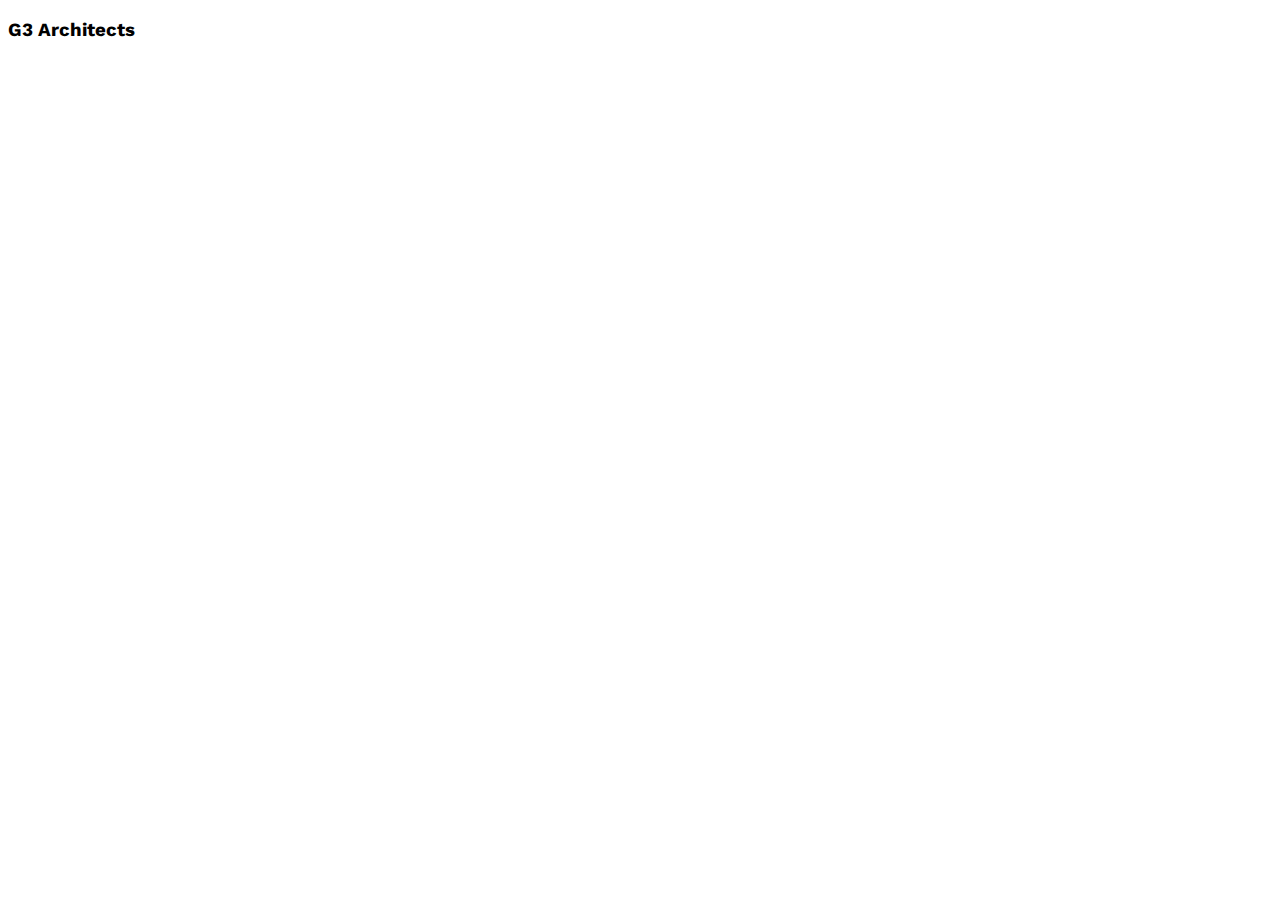
==== indx.html @ d2998f23 "added a google work sans font" ====
<!DOCTYPE html>
<html lang="en">
<head>
    <meta charset="UTF-8">
    <meta name="viewport" content="width=device-width, initial-scale=1.0">
    <title>g3 Architects</title>
    <link rel="stylesheet" href="styles/style.css">
</head>
<body  class="work-sans-font">
<header>
    <nav class="navbar">
         <h3>G3 Architects</h3>
    </nav>
</header>
<main>
   
</main>
<footer>

</footer>
</body>
</html>
---- styles/style.css ----
@import url('https://fonts.googleapis.com/css2?family=Work+Sans:ital,wght@0,100..900;1,100..900&display=swap');


.work-sans-font {
  font-family: "Work Sans", sans-serif;
  font-optical-sizing: auto;
  font-weight: 400;
  font-style: normal;
}
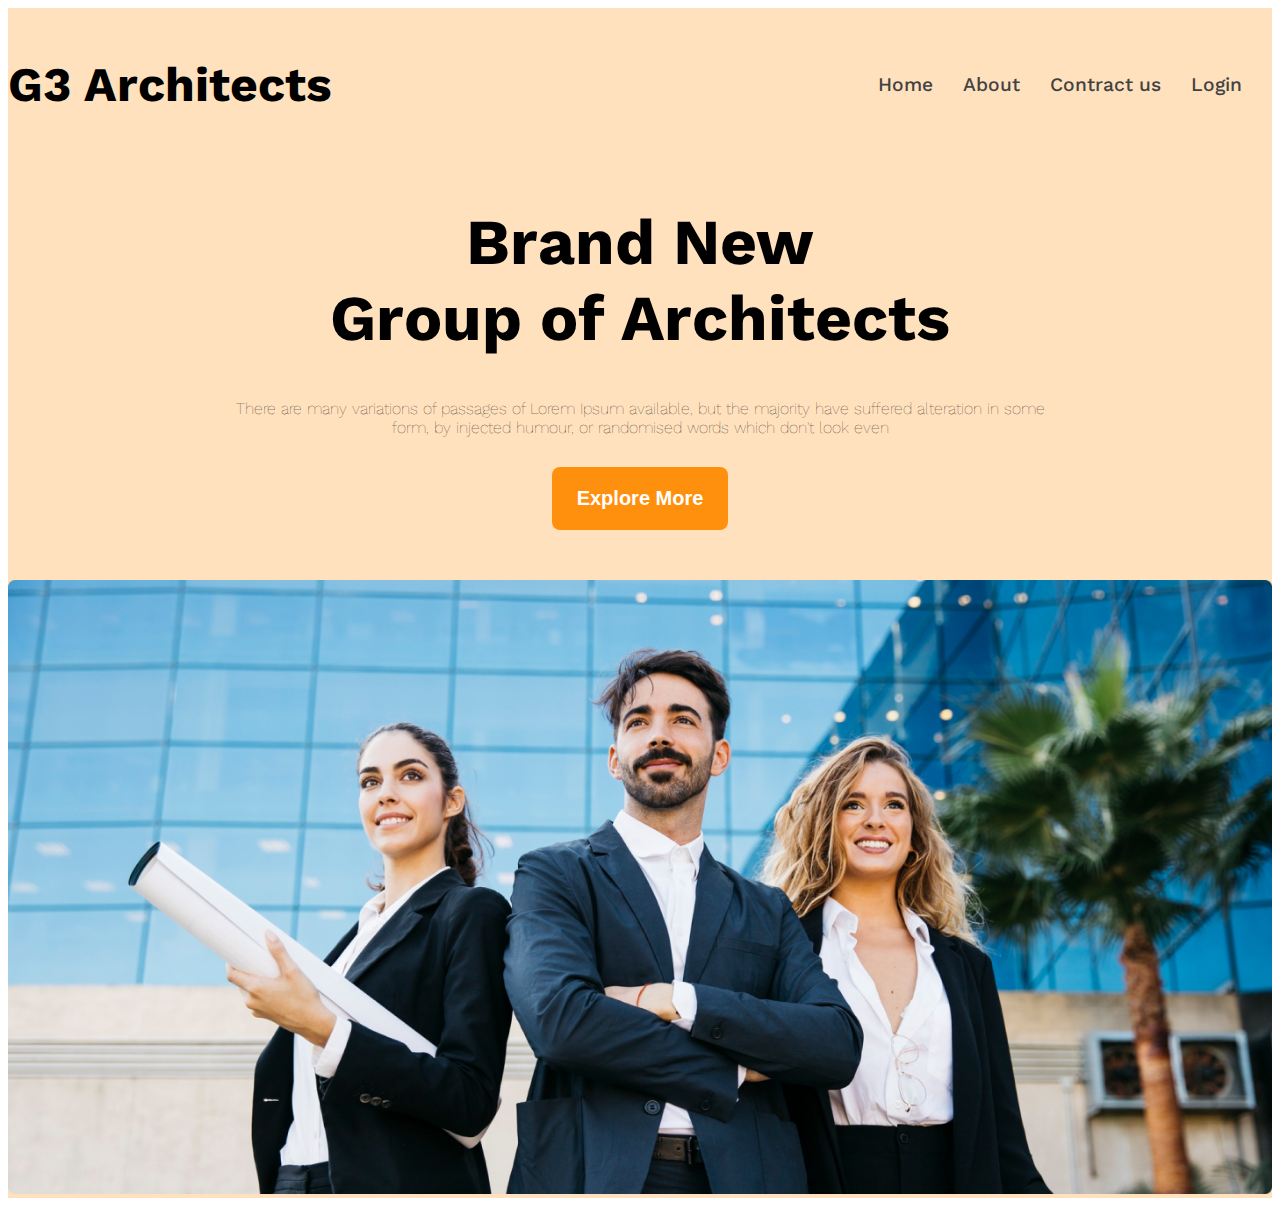
==== commit b8903d06: "add a responsive media qurey for small device" ====
--- a/indx.html
+++ b/indx.html
@@ -7,10 +7,24 @@
     <link rel="stylesheet" href="styles/style.css">
 </head>
 <body  class="work-sans-font">
-<header>
-    <nav class="navbar">
-         <h3>G3 Architects</h3>
+<header class=" bg-light">
+    <nav class="navbar display-flex">
+         <h3 class="brand">G3 Architects</h3>
+         <ul class="nav-links display-flex">
+            <li class="nav-item"><a href="" class="nav-link text-gray">Home</a></li>
+            <li class="nav-item"><a href="" class="nav-link text-gray">About</a></li>
+            <li class="nav-item"><a href="" class="nav-link text-gray">Contract us</a></li>
+            <li class="nav-item"><a href="" class="nav-link text-gray">Login</a></li>
+         </ul>
     </nav>
+    <div class="banner">
+       <div class="banner-content">
+        <h1 class="banner-title">Brand New </br> Group of Architects </h1>
+        <p class="banner-description">There are many variations of passages of Lorem Ipsum available, but the majority have suffered alteration in some form, by injected humour, or randomised words which don't look even</p>
+        <button  class="btn-primary">Explore More</button>
+       </div>
+         <img class="banner-image" src="images/banner.png" alt="">
+    </div>
 </header>
 <main>
    
--- a/styles/style.css
+++ b/styles/style.css
@@ -7,4 +7,88 @@
   font-optical-sizing: auto;
   font-weight: 400;
   font-style: normal;
-}+}
+/* shared styles */
+.display-flex{
+    display: flex;
+}
+
+
+/* dark02 */
+.text-gray{
+    color: #424242;
+}
+/* dqark03 */
+.text-light-gray{
+    color: #727272;
+}
+.bg-light{
+    background-color: rgb(255, 225, 189);
+}
+
+
+.btn-primary{
+    background-color: #FF900E;
+    color: white;
+    padding: 20px 25px;
+    font-size: 1.25rem;
+    font-weight: 600;
+    border-radius: 8px;
+    border: none;
+}
+
+/* header styles */
+.brand{
+    font-weight: 700;
+    font-size: 3rem;
+}
+
+/* nav-bar related styles */
+.navbar{
+   justify-content: space-between;
+   align-items: center;
+}
+
+.nav-item{
+   list-style: none;
+   margin-right: 30px;
+}
+
+.nav-link{
+    text-decoration: none;
+    font-weight: 500;
+    font-size: 1.2rem;
+}
+.navbar, .banner{
+    max-width: 1440px;
+    margin: 0 auto;
+}
+
+/* banner related style */
+.banner-content{
+    max-width: 850px;
+    margin: 0 auto;
+    text-align: center;
+    margin-bottom: 50px;
+}
+.banner-title{
+    font-weight: 700;
+    font-size: 4rem;
+}
+.banner-description{
+    font-weight: 12;
+    font-size: 1rem;
+    margin-bottom: 30px;
+}
+.banner-image{
+    width: 100%;
+}
+/* Responsive media qurey */
+@media screen and (max-width: 576px) {
+    .navbar, .nav-links{
+        flex-direction: column;
+    }
+    
+}
+
+    
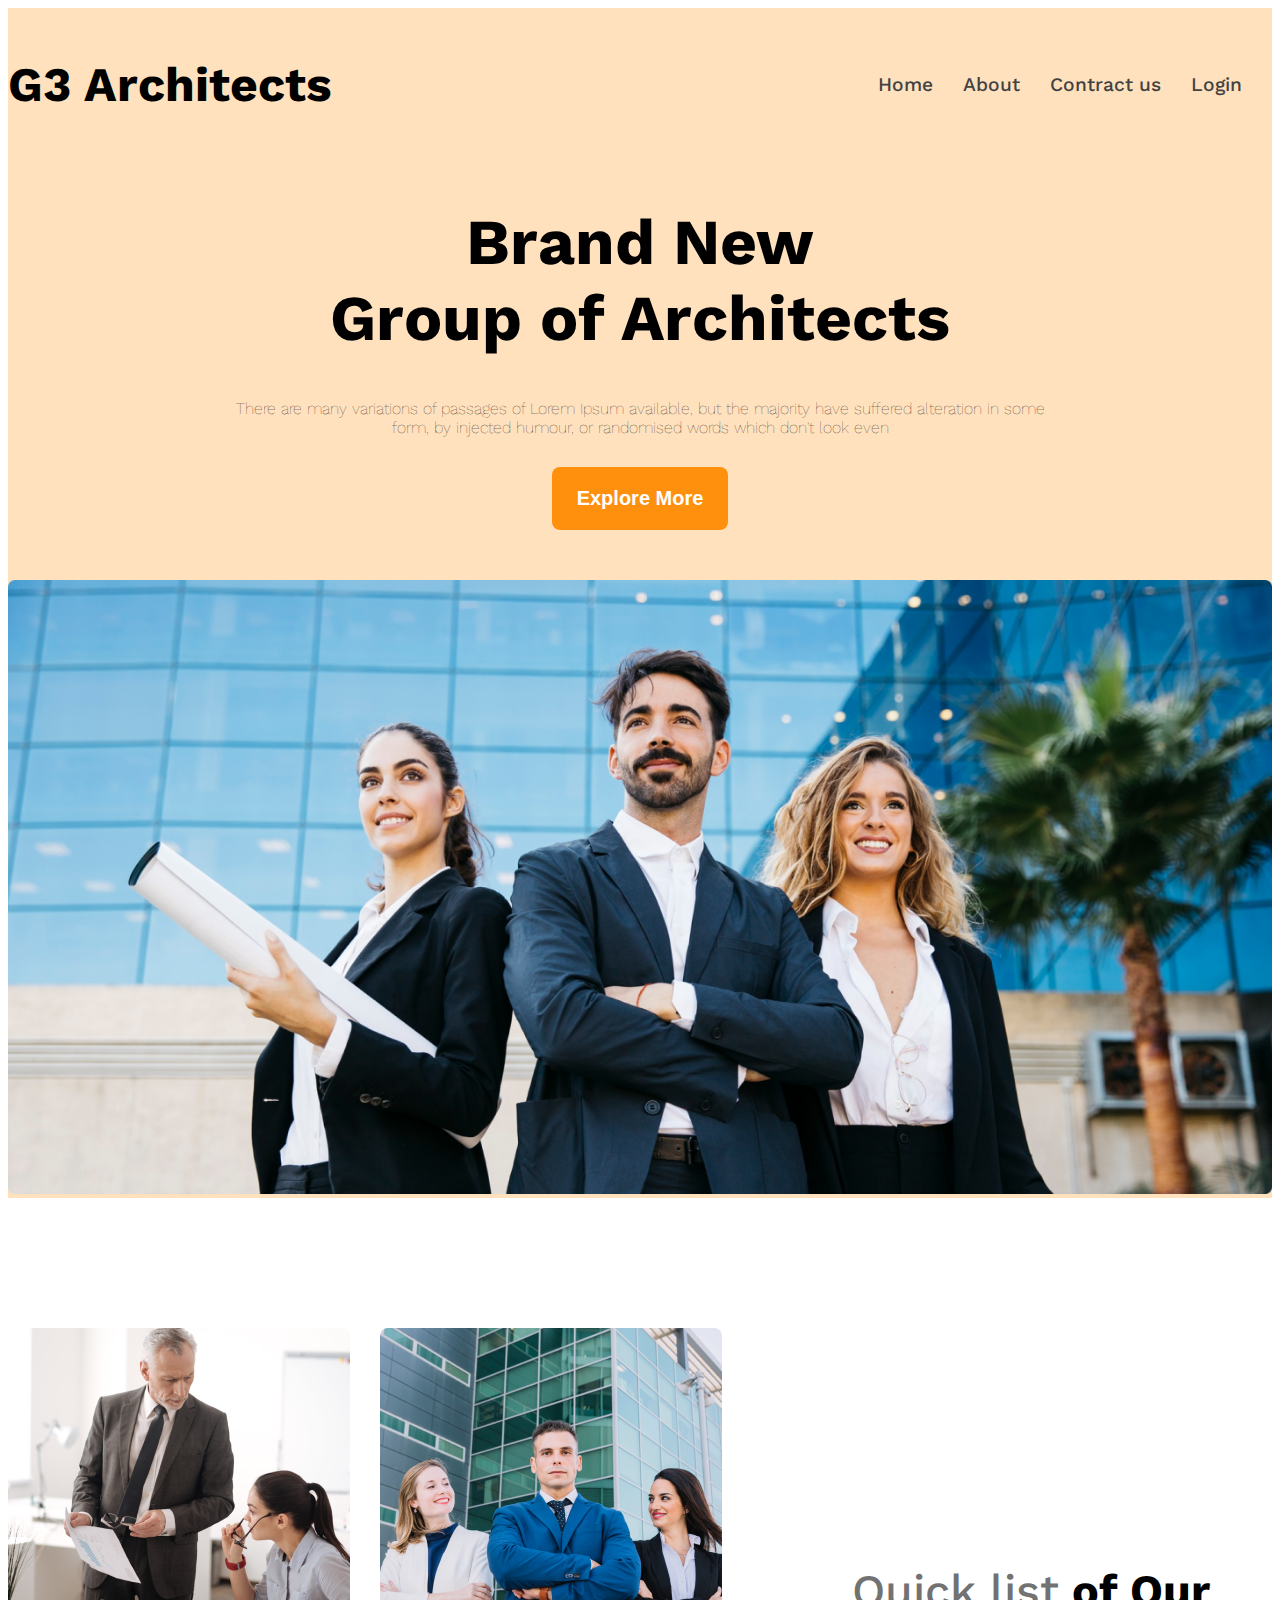
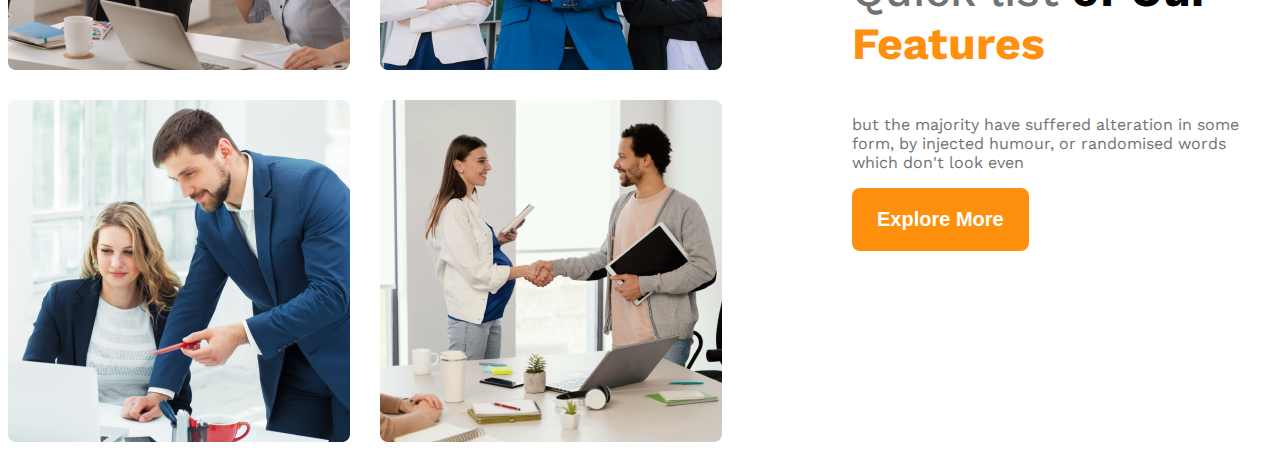
==== commit 4d8d49b2: "add a teams and feature secton start and end with small and medium size device responsive complete" ====
--- a/indx.html
+++ b/indx.html
@@ -27,6 +27,19 @@
     </div>
 </header>
 <main>
+    <section class="teams display-flex">
+             <div class="team-image-container">
+                <img src="images/team1.png" alt="">
+                <img src="images/team2.png" alt="">
+                <img src="images/team3.png" alt="">
+                <img src="images/team4.png" alt="">
+             </div>
+             <div class="our-features">
+                <h3 class="feature-title"><span id="quick-list" class="text-light-gray">Quick list</span> <span>of Our</span> <span class="text-primary">Features</span></h3>
+                <p class="feature-description text-light-gray">but the majority have suffered alteration in some form, by injected humour, or randomised words which don't look even</p>
+                <button class="btn-primary">Explore More</button>
+             </div>
+    </section>
    
 </main>
 <footer>
--- a/styles/style.css
+++ b/styles/style.css
@@ -13,7 +13,9 @@
     display: flex;
 }
 
-
+.text-primary{
+    color:#FF900E ;
+}
 /* dark02 */
 .text-gray{
     color: #424242;
@@ -35,6 +37,14 @@
     font-weight: 600;
     border-radius: 8px;
     border: none;
+}
+
+main{
+    max-width: 1440px;
+    margin: 0 auto;
+}
+main > section{
+    margin-top: 130px;
 }
 
 /* header styles */
@@ -83,12 +93,51 @@
 .banner-image{
     width: 100%;
 }
+
+
+/* team and feature related styles */
+.teams{
+    align-items: center;
+}
+.team-image-container{
+    display: grid;
+   grid-template-columns: repeat(2,1fr);
+   gap: 30px;
+}
+.our-features{
+    margin-left:130px;
+    max-width: 536px;
+}
+.feature-title{
+    font-size: 2.8rem;
+    font-weight: 700;
+    
+}
+#quick-list{
+    font-weight: 500;
+}
+
 /* Responsive media qurey */
 @media screen and (max-width: 576px) {
-    .navbar, .nav-links{
+    .navbar, .nav-links, .teams{
         flex-direction: column;
+    }
+    .team-image-container{
+        grid-template-columns: repeat(1,1fr);
+    }
+    .our-features{
+        margin-left: 20px;
     }
     
 }
 
+ /* medium size device    */
+ @media screen and (min-width: 576px) and (max-width: 992px){
+    .teams{
+      flex-direction: column;
+    }
+    .our-features{
+        margin-left: 50px auto;
+    }
     
+ }
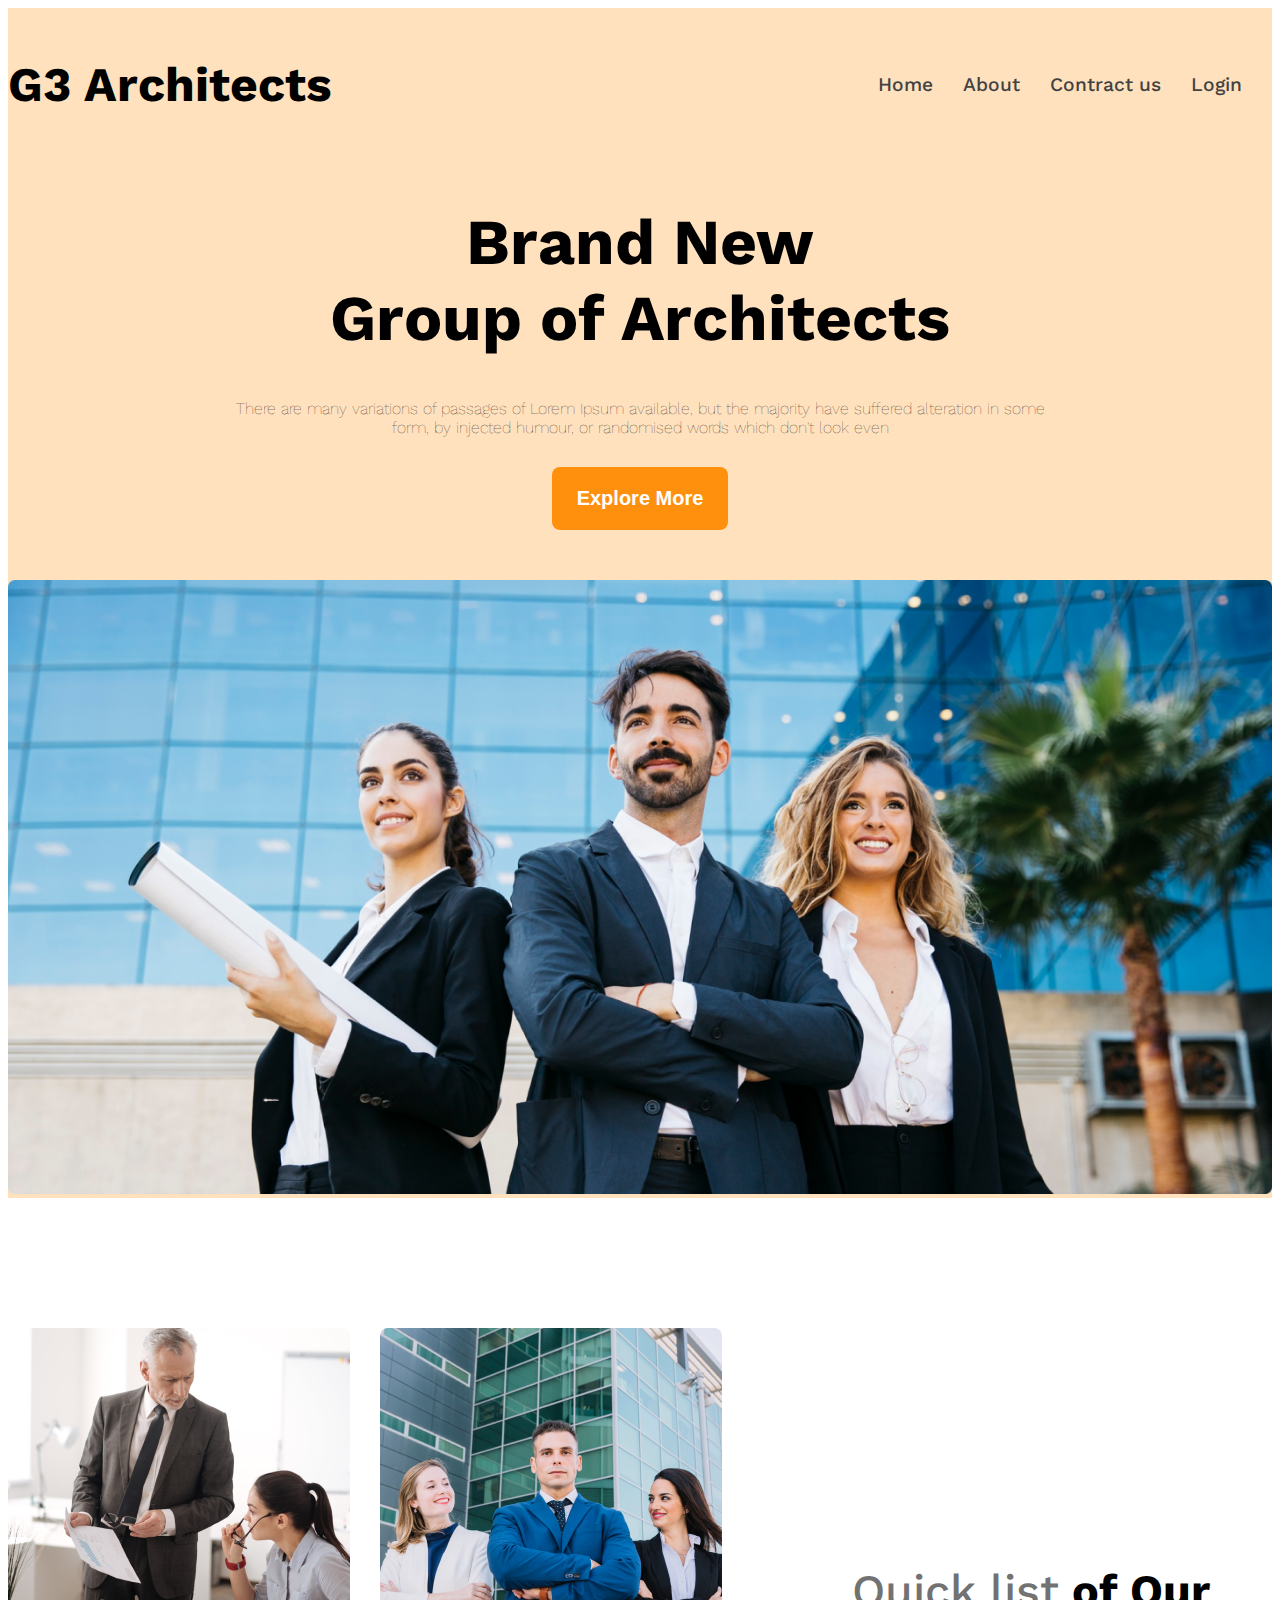
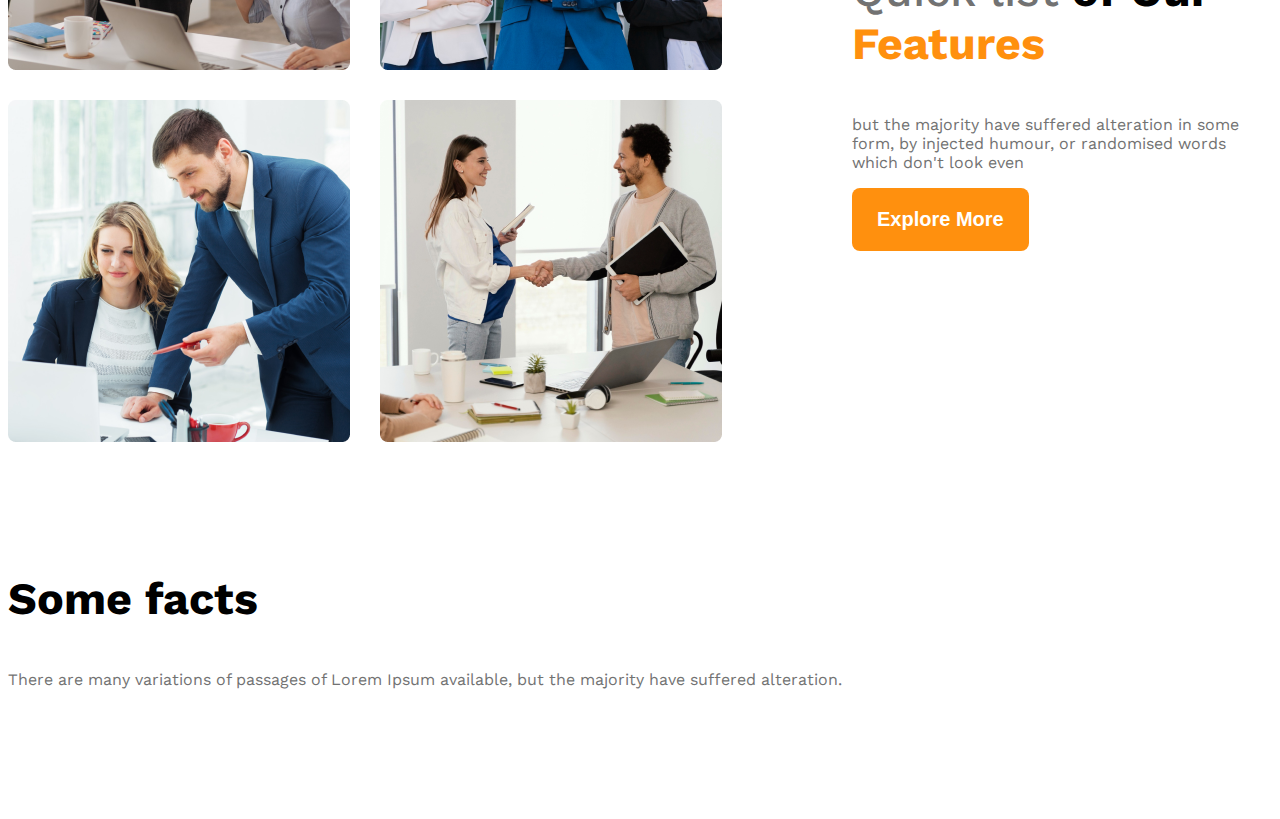
==== commit 89e73c93: "added a feture wiill enjoy and some facts responsive start" ====
--- a/indx.html
+++ b/indx.html
@@ -35,12 +35,21 @@
                 <img src="images/team4.png" alt="">
              </div>
              <div class="our-features">
-                <h3 class="feature-title"><span id="quick-list" class="text-light-gray">Quick list</span> <span>of Our</span> <span class="text-primary">Features</span></h3>
+                <h3 class="section-title"><span id="quick-list" class="text-light-gray">Quick list</span> <span>of Our</span> <span class="text-primary">Features</span></h3>
                 <p class="feature-description text-light-gray">but the majority have suffered alteration in some form, by injected humour, or randomised words which don't look even</p>
                 <button class="btn-primary">Explore More</button>
              </div>
     </section>
-   
+   <!-- feature will enjoy  -->
+    <section>
+       <h3 class="section-title">Some facts</h3>
+       <p class="text-light-gray">There are many variations of passages of Lorem Ipsum available, but the majority have suffered alteration.</p>
+    </section>
+    <!-- some facts -->
+    <section class="some-facts">
+
+    </section>
+
 </main>
 <footer>
 
--- a/styles/style.css
+++ b/styles/style.css
@@ -45,6 +45,11 @@
 }
 main > section{
     margin-top: 130px;
+}
+.section-title{
+    font-size: 2.8rem;
+    font-weight: 700;
+    
 }
 
 /* header styles */
@@ -108,11 +113,7 @@
     margin-left:130px;
     max-width: 536px;
 }
-.feature-title{
-    font-size: 2.8rem;
-    font-weight: 700;
-    
-}
+
 #quick-list{
     font-weight: 500;
 }
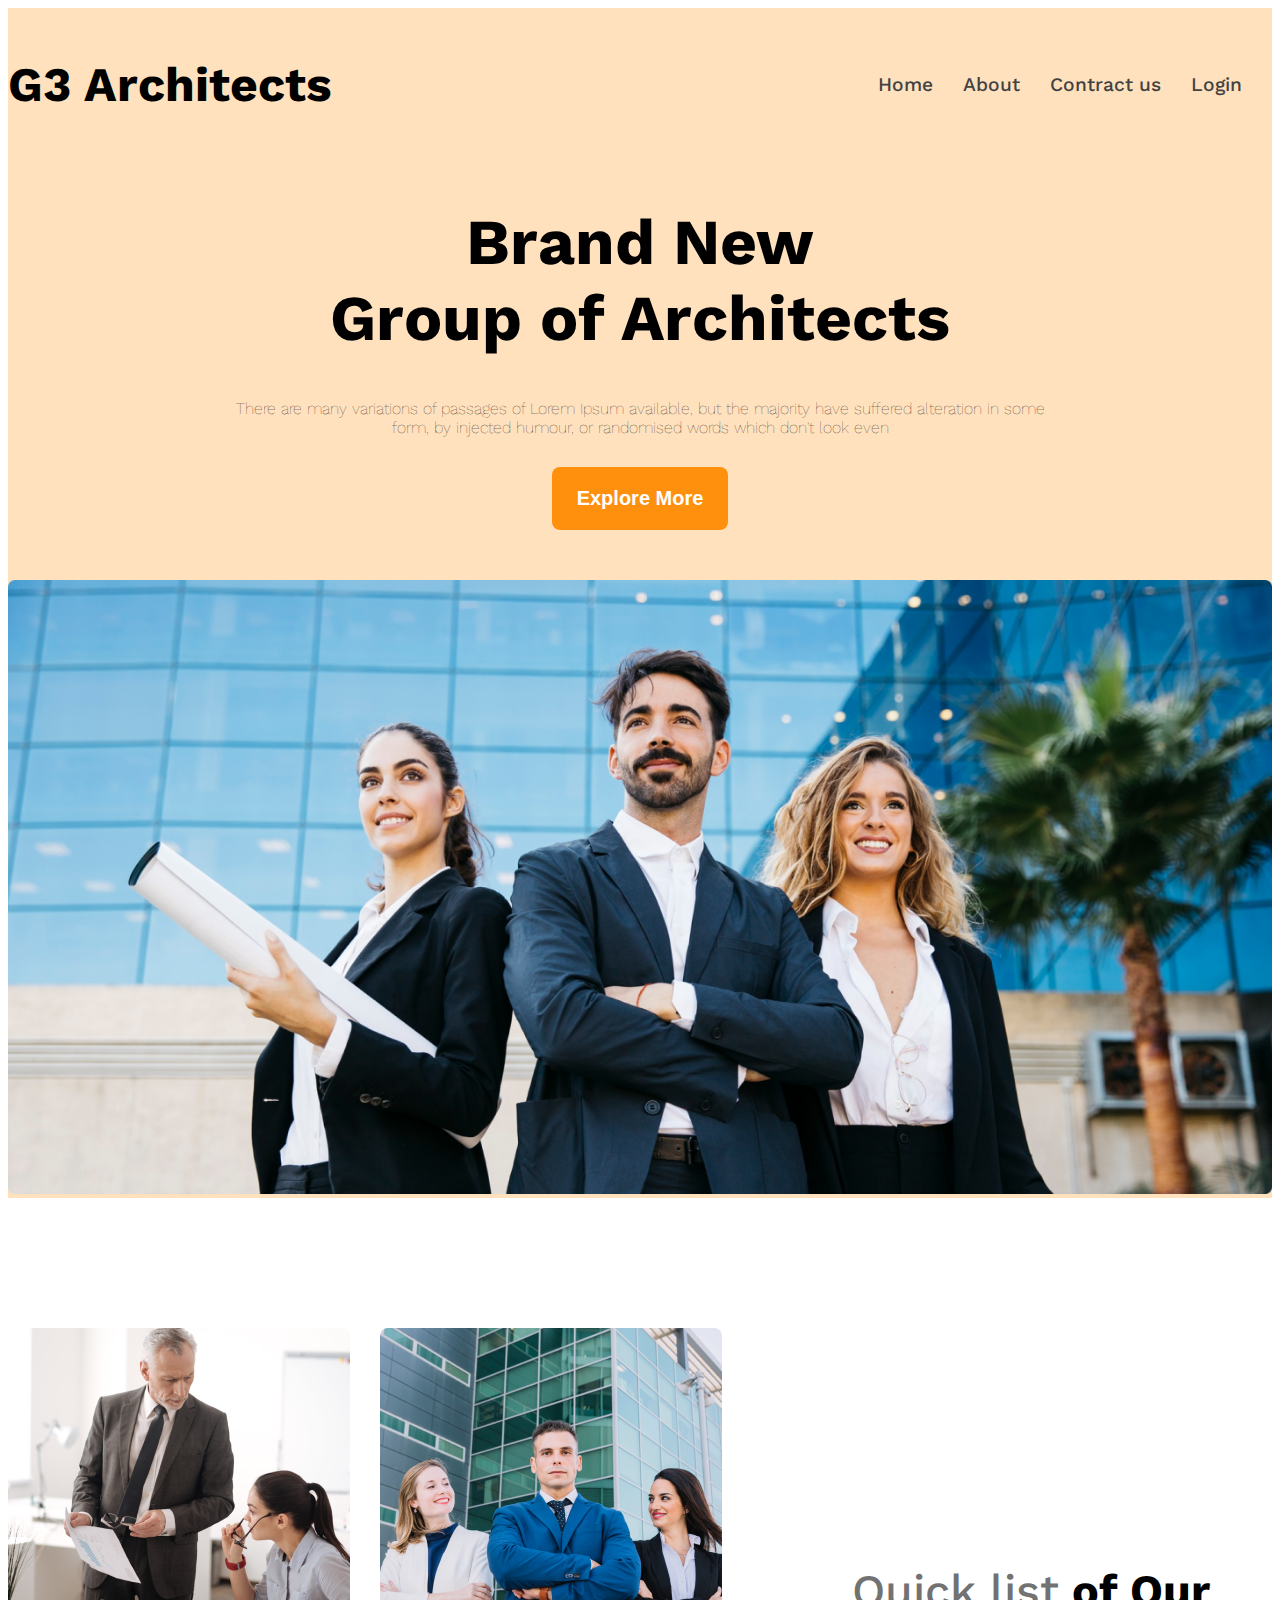
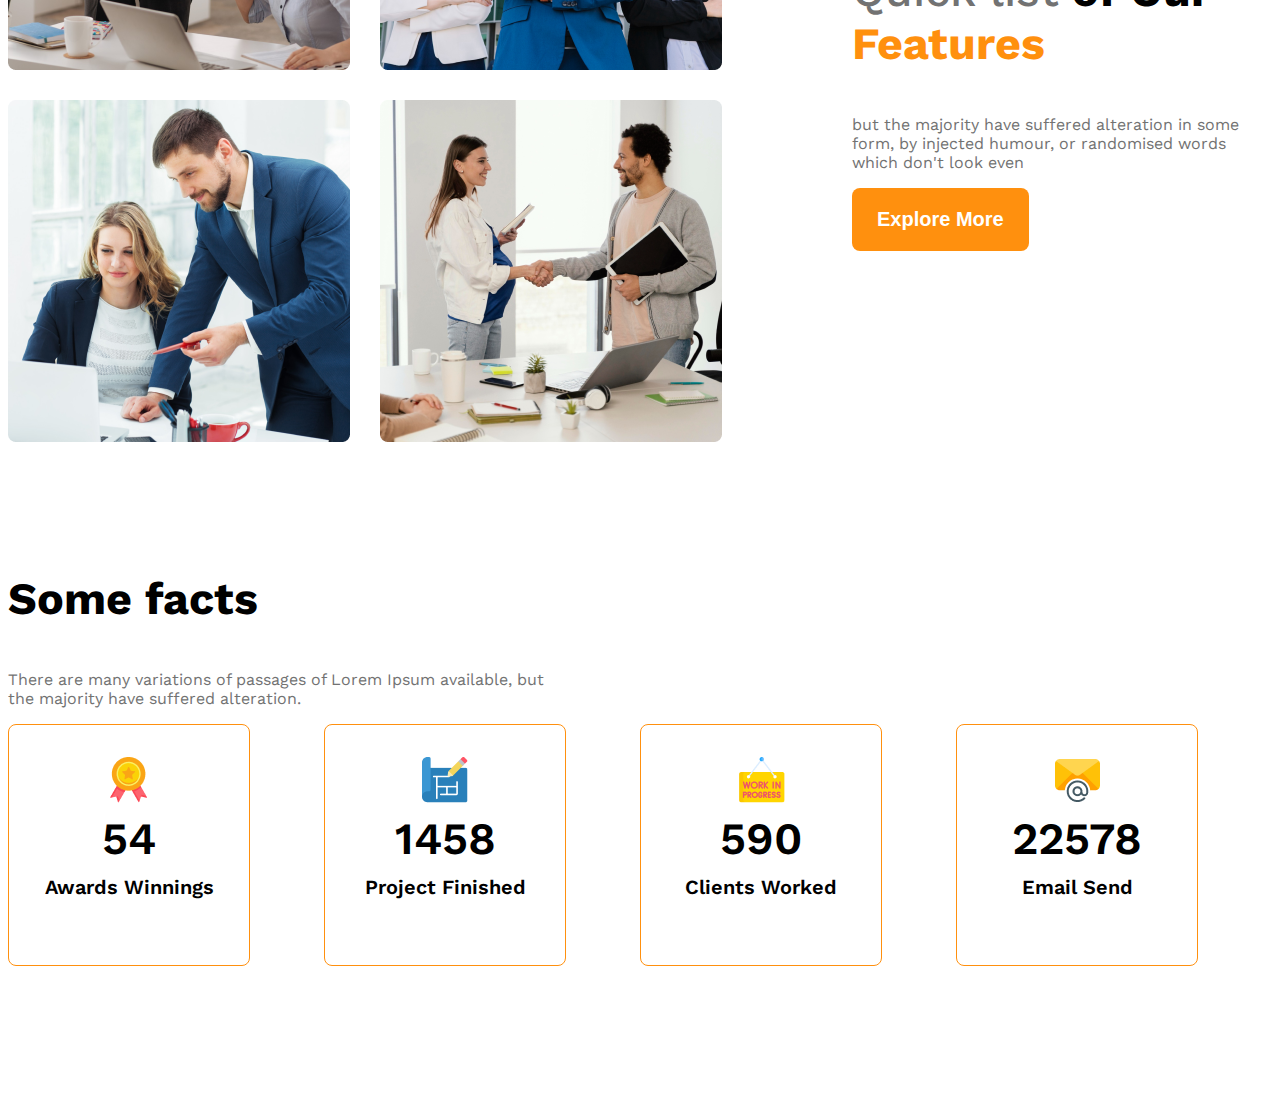
==== commit bd1f7722: "add a fact-card and some fact related style" ====
--- a/indx.html
+++ b/indx.html
@@ -43,7 +43,39 @@
    <!-- feature will enjoy  -->
     <section>
        <h3 class="section-title">Some facts</h3>
-       <p class="text-light-gray">There are many variations of passages of Lorem Ipsum available, but the majority have suffered alteration.</p>
+       <p class="text-light-gray fact-description">There are many variations of passages of Lorem Ipsum available, but the majority have suffered alteration.</p>
+       <div class="facts-container">
+         <!-- .fact-card*4>img.fact-icon+h4.fact-number+h5.fact-name -->
+              <div class="fact-card display-flex">
+              <div>
+               <img src="images/icons/ribon.png" alt="" class="fact-icon">
+               <h4 class="fact-number">54</h4>
+               <h5 class="fact-name">Awards Winnings</h5>
+              </div>
+              </div>
+              <div class="fact-card display-flex">
+               <div>
+                  <img src="images/icons/projects.png" alt="" class="fact-icon">
+               <h4 class="fact-number">1458</h4>
+               <h5 class="fact-name">Project Finished</h5>
+               </div>
+              </div>
+              <div class="fact-card display-flex">
+              <div>
+               <img src="images/icons/customers.png" alt="" class="fact-icon">
+               <h4 class="fact-number">590</h4>
+               <h5 class="fact-name">Clients  Worked</h5>
+              </div>
+              </div>
+              <div class="fact-card display-flex">
+              <div>
+               <img src="images/icons/email.png" alt="" class="fact-icon">
+               <h4 class="fact-number">22578</h4>
+               <h5 class="fact-name">Email Send</h5>
+              </div>
+              </div>
+       
+       </div>
     </section>
     <!-- some facts -->
     <section class="some-facts">
--- a/styles/style.css
+++ b/styles/style.css
@@ -117,6 +117,34 @@
 #quick-list{
     font-weight: 500;
 }
+/* some facts related styles */
+.facts-container{
+    display: grid;
+    grid-template-columns: repeat(4,1fr);
+}
+.fact-card{
+    border: 1px solid #FF900E;
+    width: 240px;
+    height: 240px;
+    border-radius: 8px;
+    text-align: center;
+    align-items: center;
+    justify-content: center;
+}
+.fact-number{
+    font-size: 2.8rem;
+    font-weight: 600;
+    margin-top: 5px;
+    margin-bottom: 10px;
+}
+.fact-name{
+    font-size: 1.25rem;
+    font-weight: 600;
+    margin-top: 10px;
+}
+.fact-description{
+    max-width: 540px;
+}
 
 /* Responsive media qurey */
 @media screen and (max-width: 576px) {
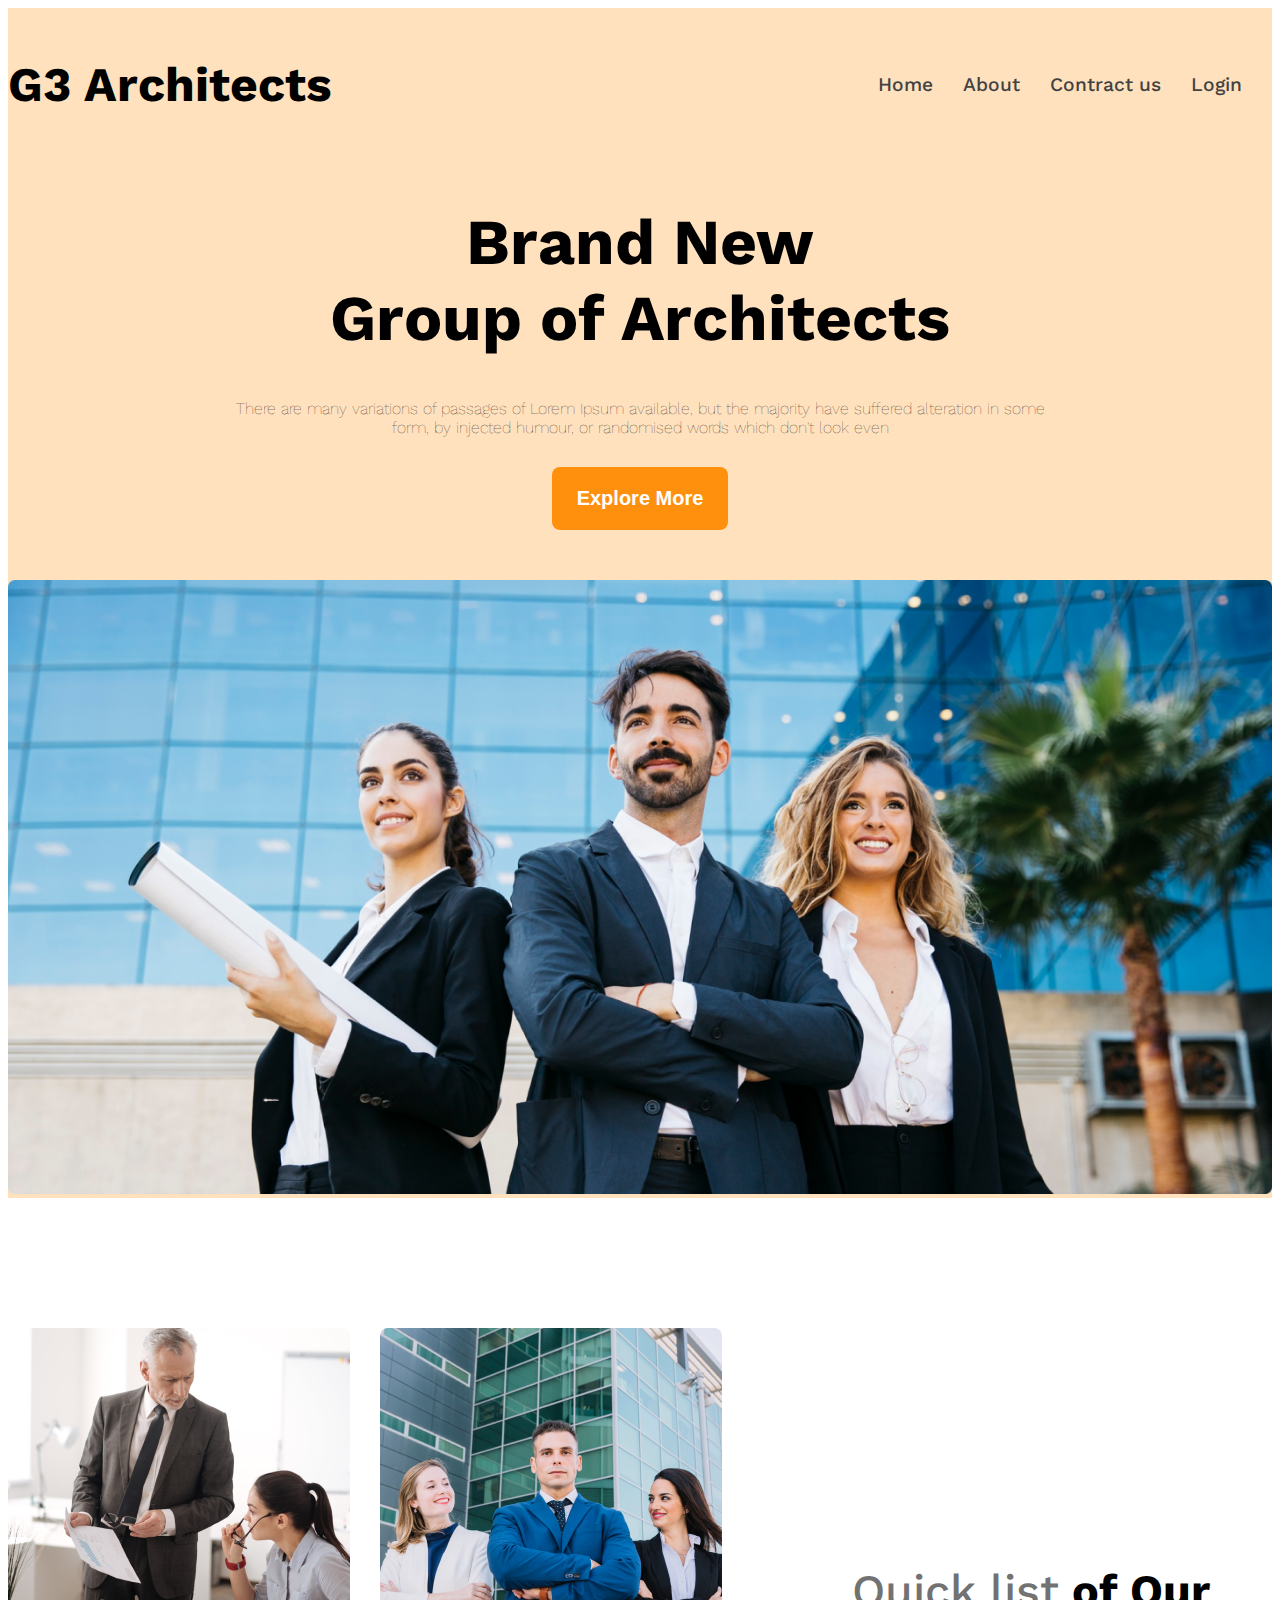
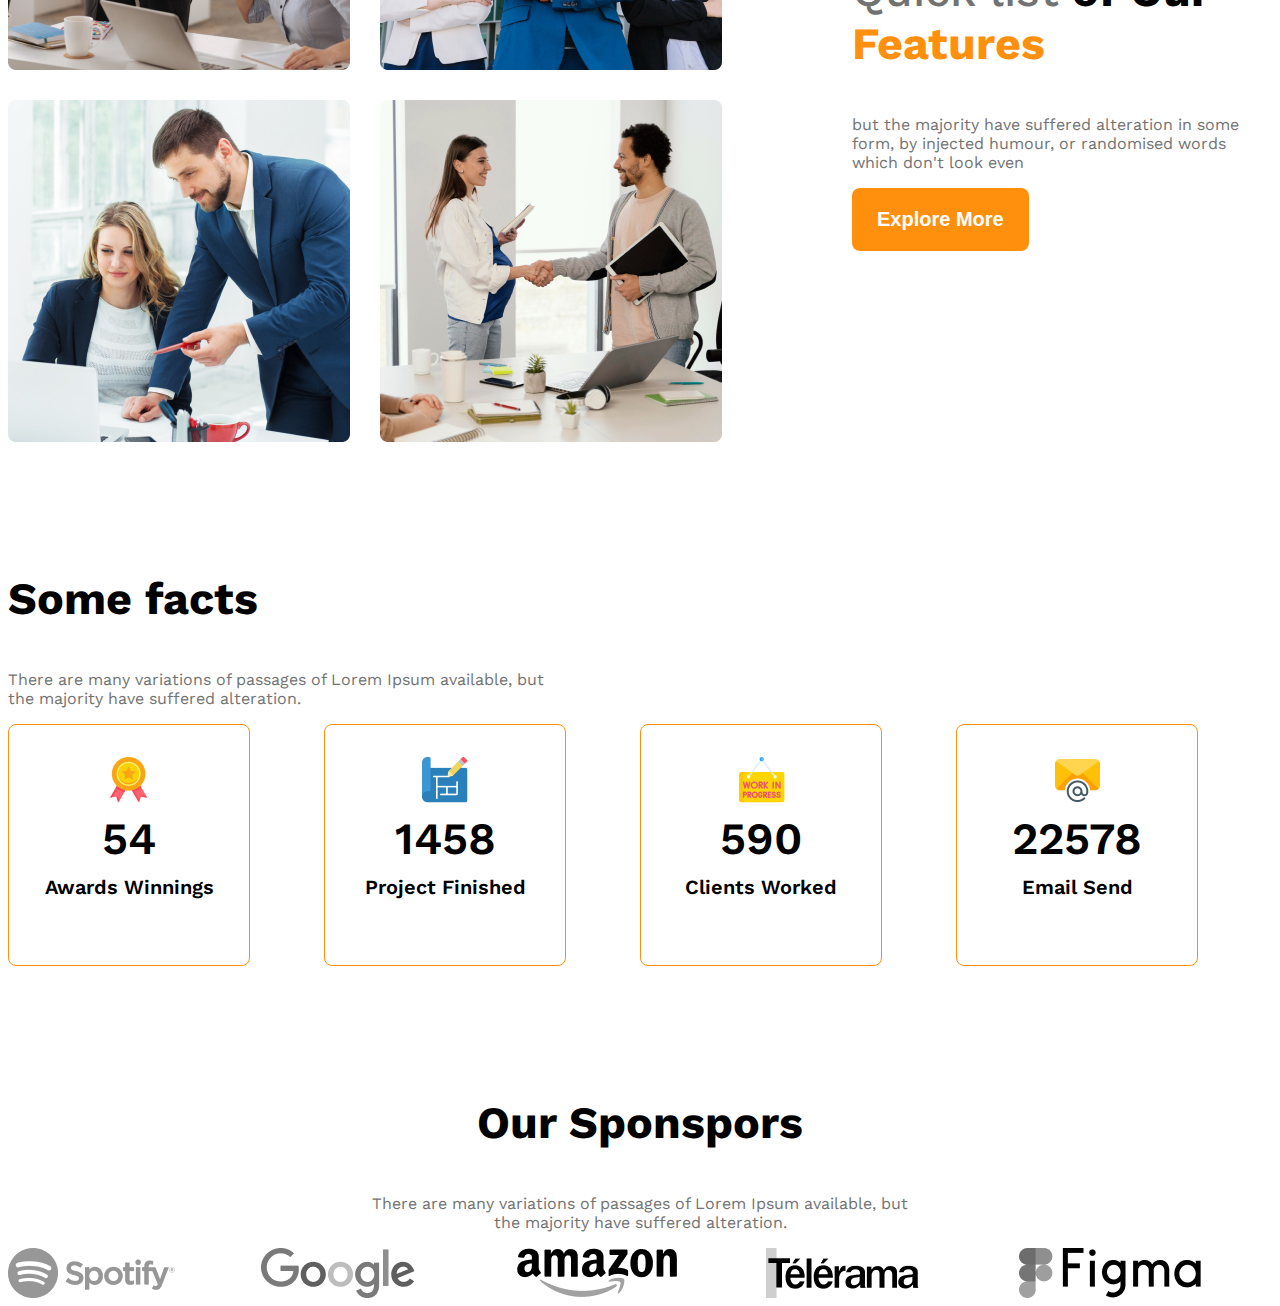
==== commit 31fa7b88: "add a sponsors comapanies and Responsive for mobile and medium size device" ====
--- a/indx.html
+++ b/indx.html
@@ -40,7 +40,7 @@
                 <button class="btn-primary">Explore More</button>
              </div>
     </section>
-   <!-- feature will enjoy  -->
+   <!-- Some facts  -->
     <section>
        <h3 class="section-title">Some facts</h3>
        <p class="text-light-gray fact-description">There are many variations of passages of Lorem Ipsum available, but the majority have suffered alteration.</p>
@@ -78,7 +78,18 @@
        </div>
     </section>
     <!-- some facts -->
-    <section class="some-facts">
+    <section class="Our sponsors">
+      <div class="sponsors-info">
+         <h3 class="section-title">Our Sponspors</h3>
+         <p class="text-light-gray">There are many variations of passages of Lorem Ipsum available, but the majority have suffered alteration.</p>
+      </div>
+      <div class="sponsors-companies ">
+         <img src="images/sponsors/spotify.png" alt="">
+         <img src="images/sponsors/google.png" alt="">
+         <img src="images/sponsors/amazon.png" alt="">
+         <img src="images/sponsors/telerama.png" alt="">
+         <img src="images/sponsors/figma.png" alt="">
+      </div>
 
     </section>
 
--- a/styles/style.css
+++ b/styles/style.css
@@ -145,14 +145,36 @@
 .fact-description{
     max-width: 540px;
 }
+/* sponsor related styles */
+.sponsors-info{
+   max-width: 540px;
+   margin: 0 auto;
+   text-align: center;
+}
+.sponsors-companies{
+    display: grid;
+  grid-template-columns: repeat(5,1fr);
+}
+.sponsors-companies img{
+    filter: grayscale(100%);
+}
+
 
 /* Responsive media qurey */
 @media screen and (max-width: 576px) {
     .navbar, .nav-links, .teams{
         flex-direction: column;
     }
-    .team-image-container{
-        grid-template-columns: repeat(1,1fr);
+    .team-image-container, .facts-container, .sponsors-companies{
+        grid-template-columns: 1fr;
+    }
+    .facts-container, .sponsors-companies{
+        justify-items: center;
+        gap: 24px;
+    }
+    .sponsors-companies{
+        justify-items: center;
+        gap: 50px;
     }
     .our-features{
         margin-left: 20px;
@@ -168,5 +190,10 @@
     .our-features{
         margin-left: 50px auto;
     }
+    .sponsors-companies, .facts-container {
+        grid-template-columns: repeat(2,1fr);
+        justify-items: center;
+        gap: 20px;
+    }
     
  }
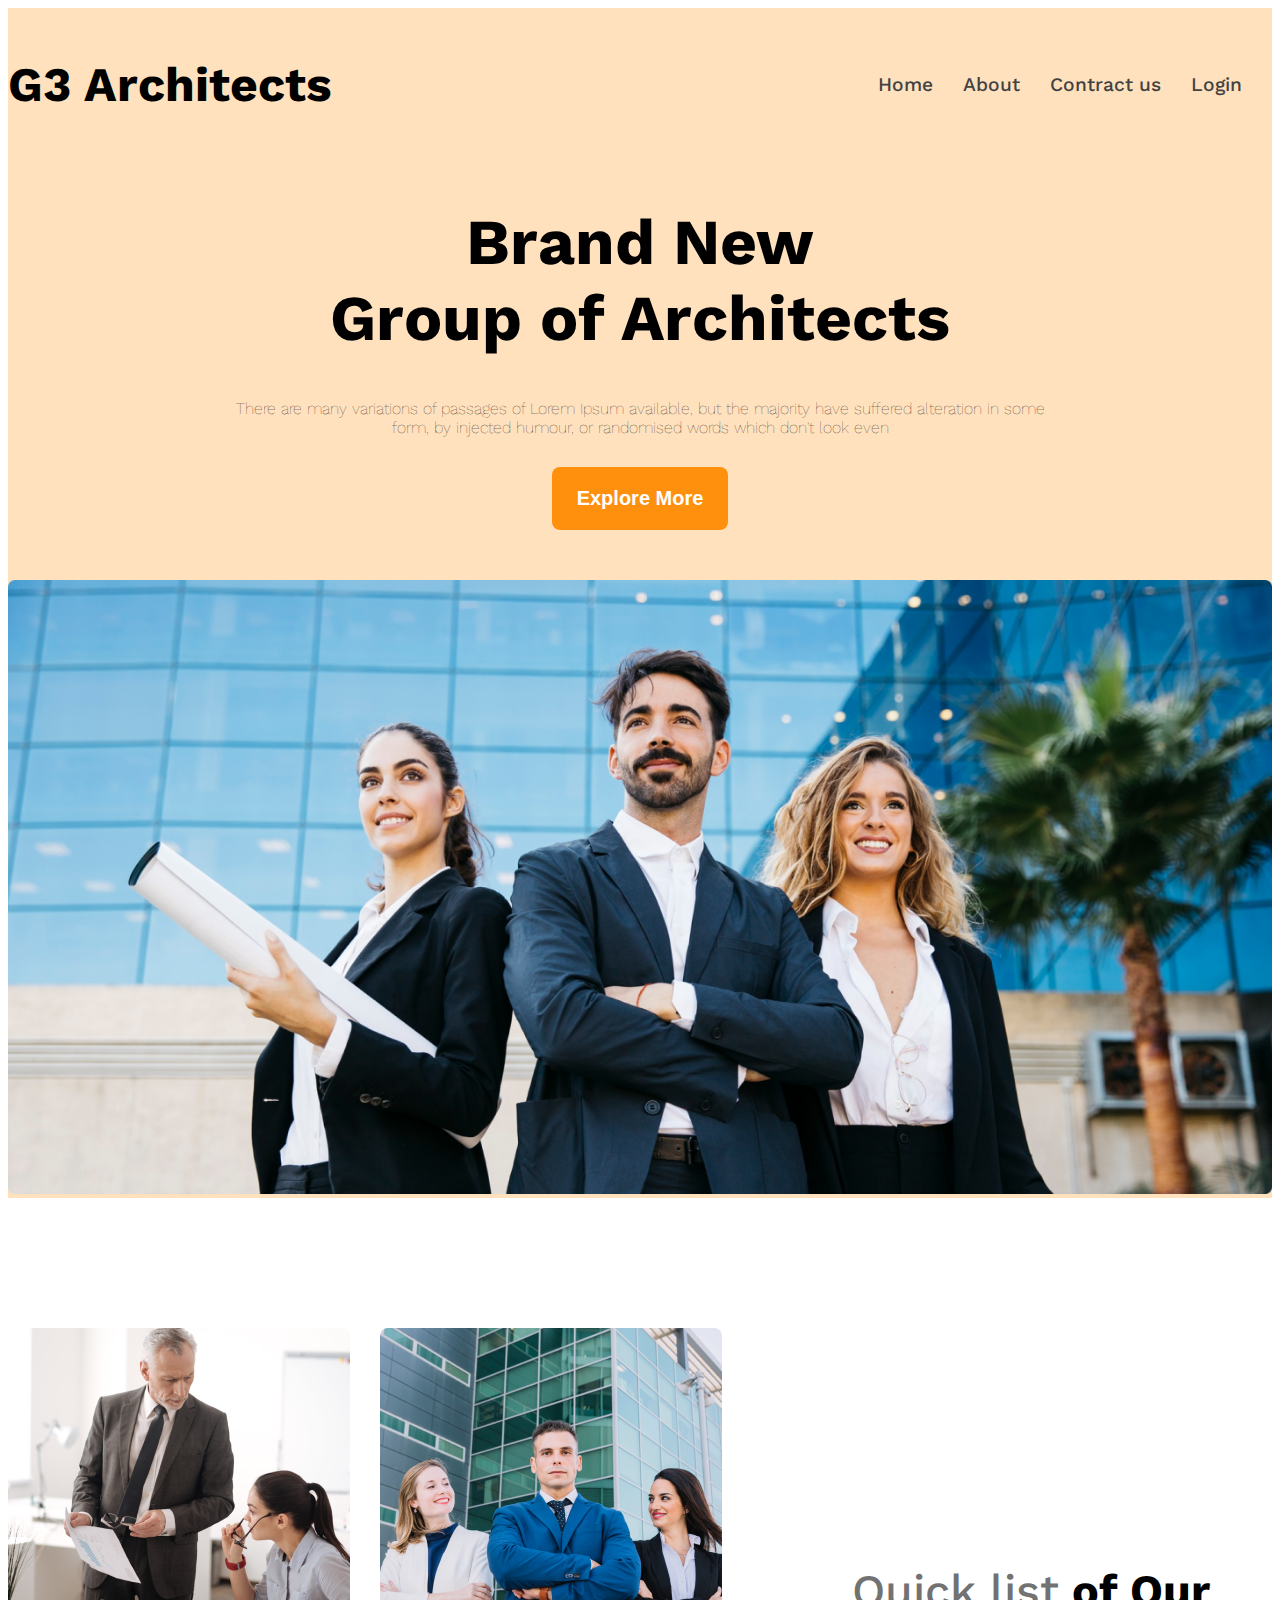
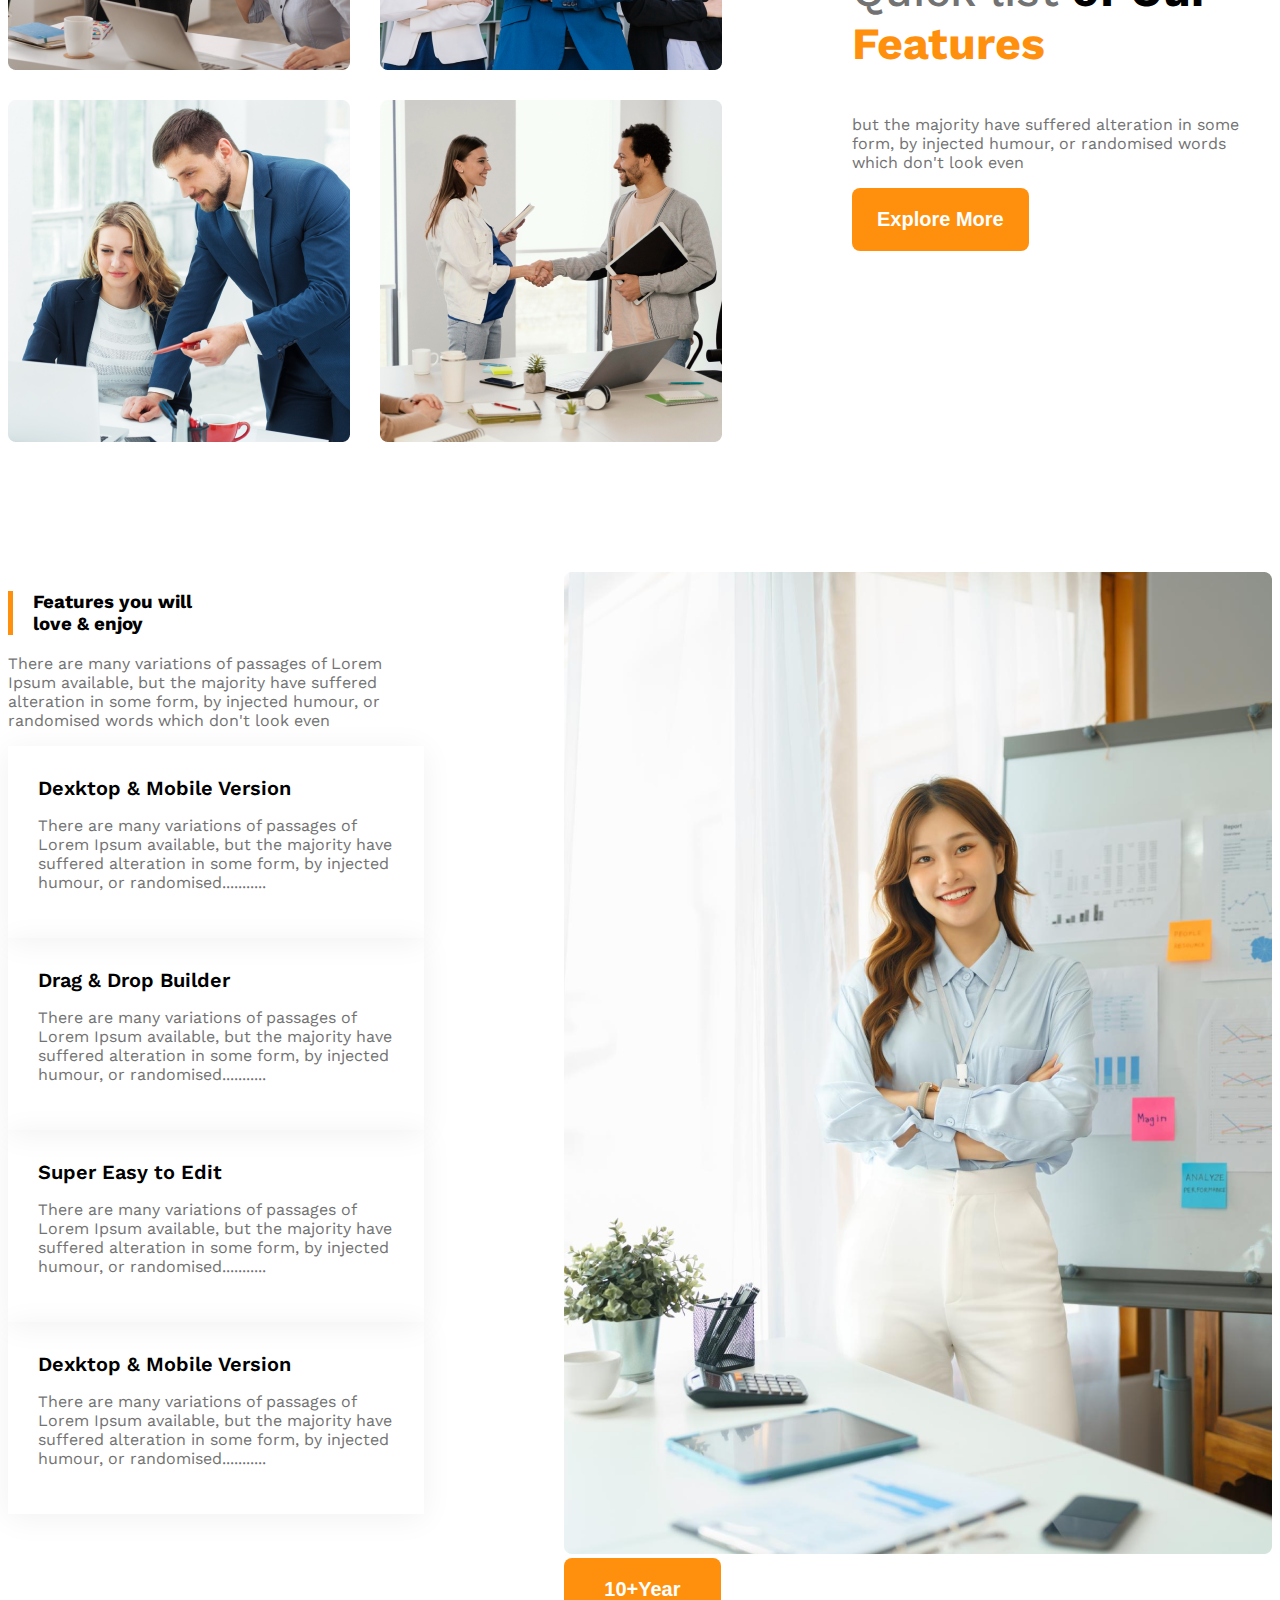
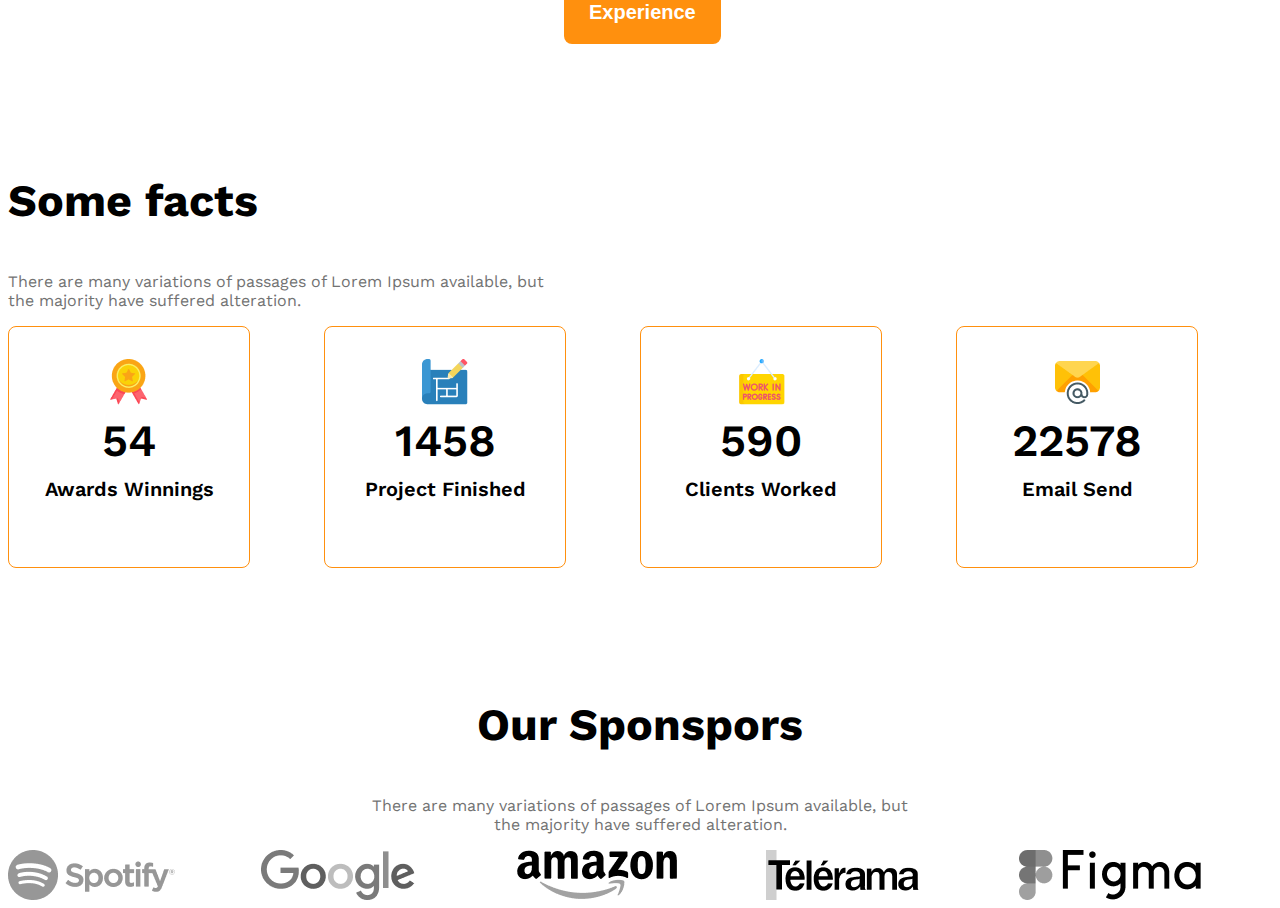
==== commit 163a1690: "added a feture card and image" ====
--- a/indx.html
+++ b/indx.html
@@ -40,6 +40,42 @@
                 <button class="btn-primary">Explore More</button>
              </div>
     </section>
+    <!-- feature section start -->
+     <section class="features display-flex">
+      <div>
+        <h3 id="feature-section-title" class="secton-title">Features you will  <br>love & enjoy</h3>
+        <p class="text-light-gray">There are many variations of passages of Lorem Ipsum available, but the majority have suffered alteration in some form, by injected humour, or randomised words which don't look even</p>
+
+
+        <!-- feature-card container -->
+         <div class="feature-card">
+            <h4 class="feature-title">Dexktop & Mobile Version</h4>
+            <p class="text-light-gray">There are many variations of passages of Lorem Ipsum available, but the majority have suffered alteration in some form, by injected humour, or randomised...........</p>
+         </div>
+         <div class="feature-card">
+            <h4 class="feature-title">Drag & Drop Builder</h4>
+            <p class="text-light-gray">There are many variations of passages of Lorem Ipsum available, but the majority have suffered alteration in some form, by injected humour, or randomised...........</p>
+         </div>
+         <div class="feature-card">
+            <h4 class="feature-title">Super Easy to Edit</h4>
+            <p class="text-light-gray">There are many variations of passages of Lorem Ipsum available, but the majority have suffered alteration in some form, by injected humour, or randomised...........</p>
+         </div>
+         <div class="feature-card">
+            <h4 class="feature-title">Dexktop & Mobile Version</h4>
+            <p class="text-light-gray">There are many variations of passages of Lorem Ipsum available, but the majority have suffered alteration in some form, by injected humour, or randomised...........</p>
+         </div>
+
+
+      </div>
+      <div>
+         <img src="images/architect.png" alt="">
+         <button id="experince-badge" class="btn-primary">
+            <span>10+Year</span><br>
+            <span>Experience</span>
+
+         </button>
+      </div>
+     </section>
    <!-- Some facts  -->
     <section>
        <h3 class="section-title">Some facts</h3>
--- a/styles/style.css
+++ b/styles/style.css
@@ -117,6 +117,33 @@
 #quick-list{
     font-weight: 500;
 }
+/* feature section related styles */
+.features {
+    gap: 140px;
+}
+
+#feature-section-title{
+    border-left: 5px solid #FF900E;
+    padding-left: 20px;
+    
+}
+.feature-card{
+    padding: 30px;
+   box-shadow: 0 4px 30px 0 rgba(0, 0, 0, 0.06);
+}
+.feature-card .feature-title{
+   font-weight: 600;
+   font-size: 1.25rem;
+   margin-top: 0px;
+   margin-bottom: 0px;
+   
+  
+ 
+}
+
+
+
+
 /* some facts related styles */
 .facts-container{
     display: grid;
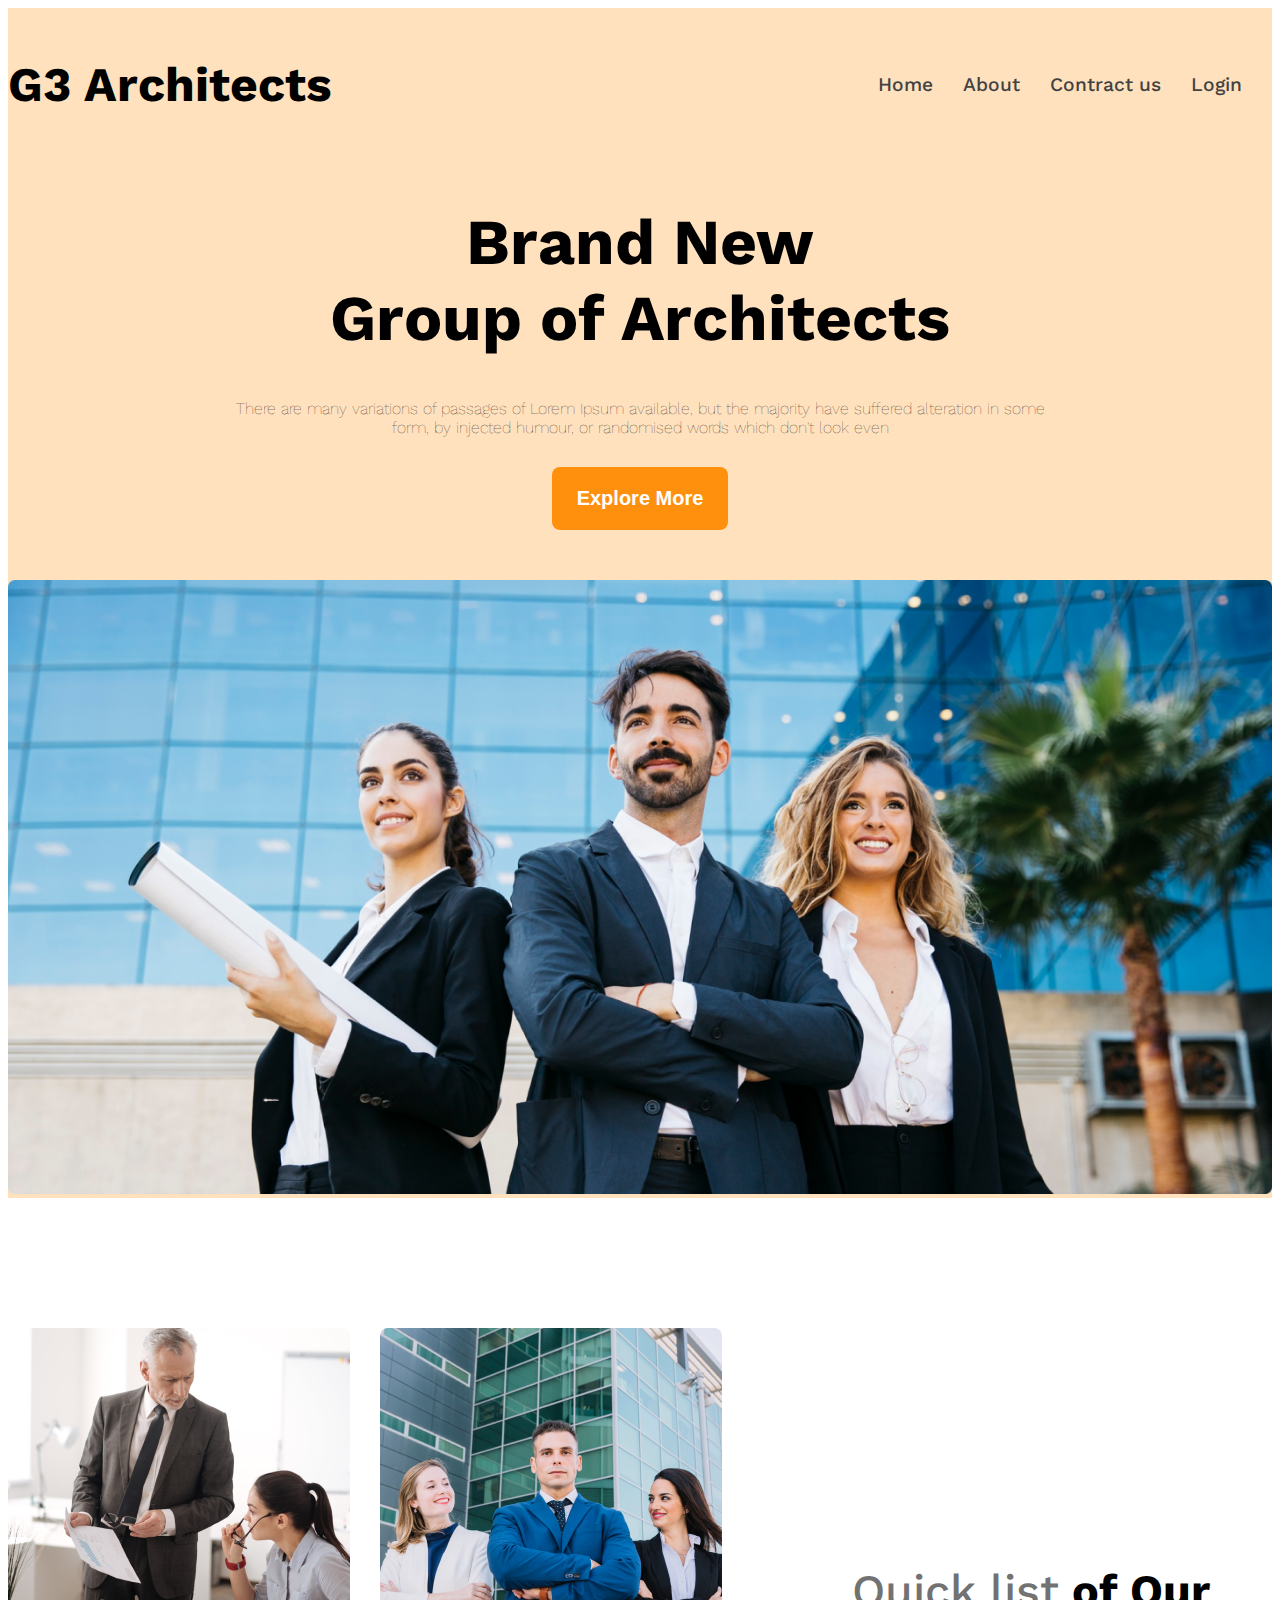
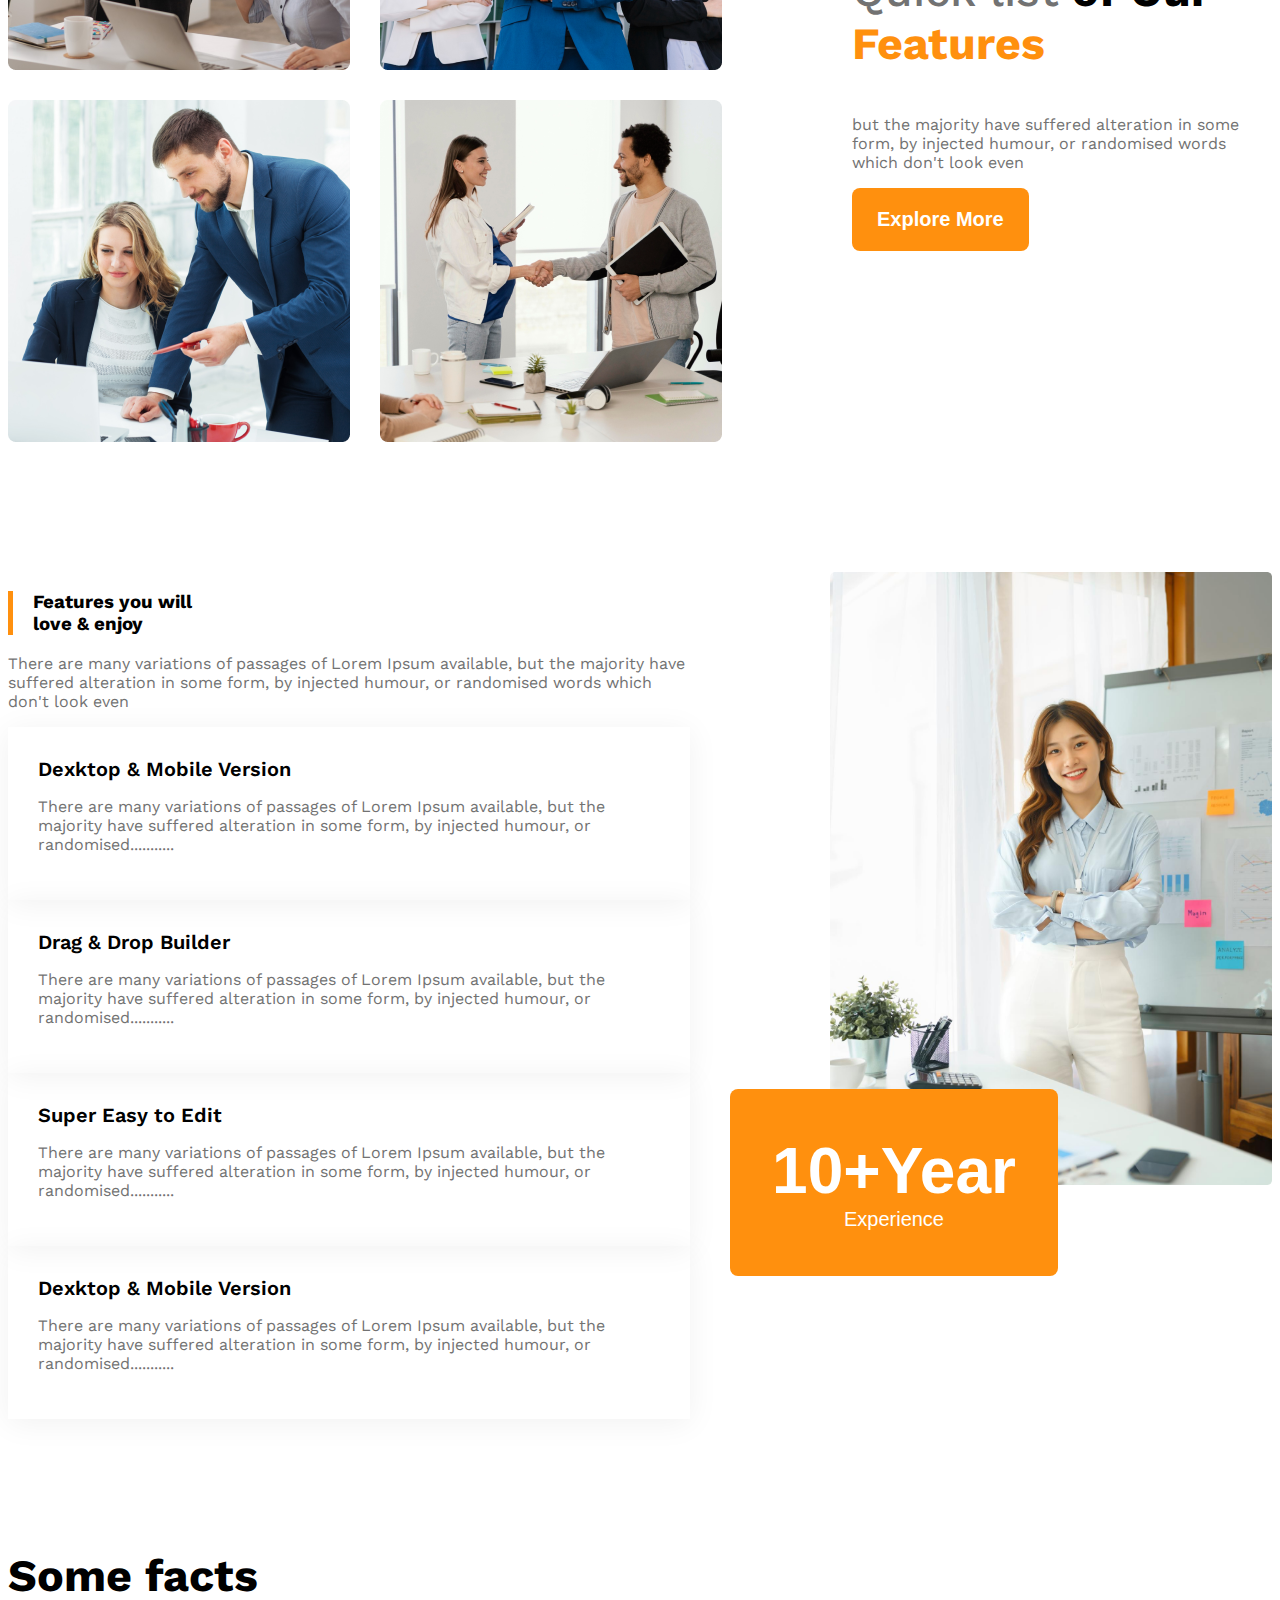
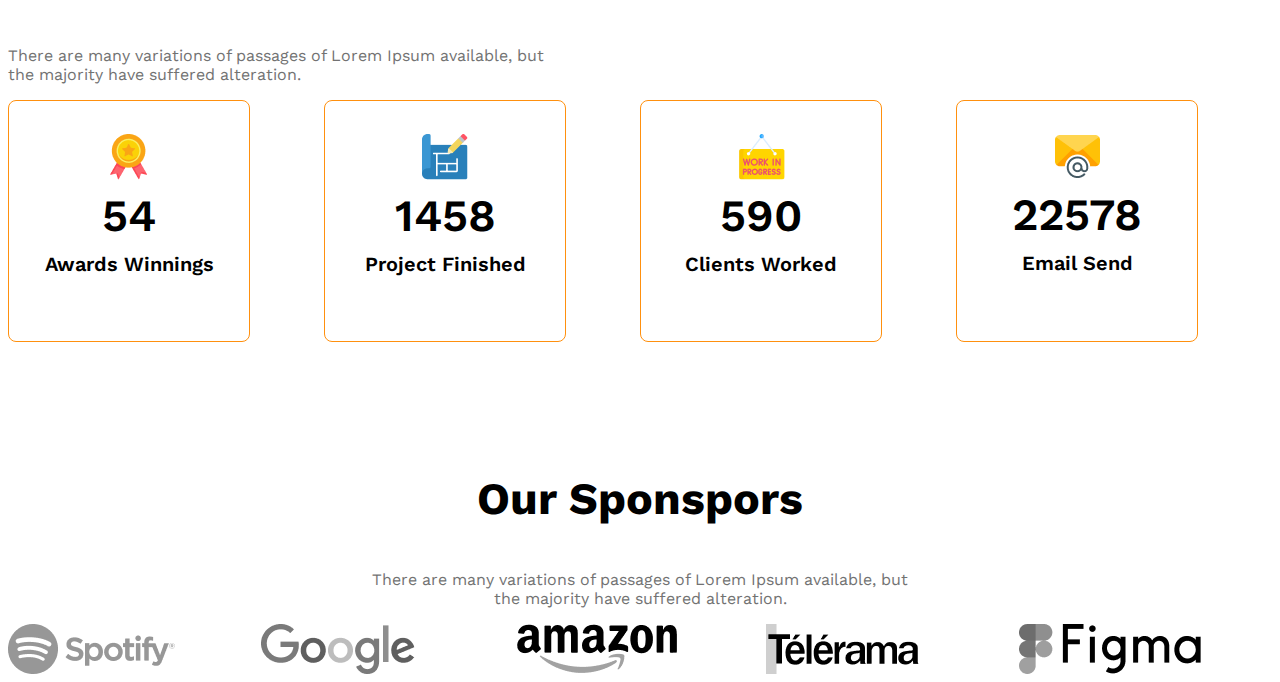
==== commit 0335f19a: "The project is completed" ====
--- a/indx.html
+++ b/indx.html
@@ -67,10 +67,10 @@
 
 
       </div>
-      <div>
+      <div class="feature-picture">
          <img src="images/architect.png" alt="">
          <button id="experince-badge" class="btn-primary">
-            <span>10+Year</span><br>
+            <span id="experince-year">10+Year</span><br>
             <span>Experience</span>
 
          </button>
@@ -131,7 +131,7 @@
 
 </main>
 <footer>
-
+  
 </footer>
 </body>
 </html>--- a/styles/style.css
+++ b/styles/style.css
@@ -117,6 +117,20 @@
 #quick-list{
     font-weight: 500;
 }
+#experince-badge{
+    padding: 45px 42px;
+    font-size: 1.25rem;
+    font-weight: 500;
+    margin-left: -100px;
+    margin-top: -100px;
+}
+#experince-year{
+    font-size: 4rem;
+    font-weight: 700;
+}
+.feature-picture img{
+    width: 100%;
+}
 /* feature section related styles */
 .features {
     gap: 140px;
@@ -189,7 +203,7 @@
 
 /* Responsive media qurey */
 @media screen and (max-width: 576px) {
-    .navbar, .nav-links, .teams{
+    .navbar, .nav-links, .teams, .features{
         flex-direction: column;
     }
     .team-image-container, .facts-container, .sponsors-companies{
@@ -206,12 +220,16 @@
     .our-features{
         margin-left: 20px;
     }
+    #experince-badge{
+        margin-top: 20px;
+        margin-left: 20px;
+    }
     
 }
 
  /* medium size device    */
  @media screen and (min-width: 576px) and (max-width: 992px){
-    .teams{
+    .teams, .features{
       flex-direction: column;
     }
     .our-features{
@@ -222,5 +240,9 @@
         justify-items: center;
         gap: 20px;
     }
+    #experince-badge{
+        margin-top: 20px;
+        margin-left: 20px;
+    }
     
  }
